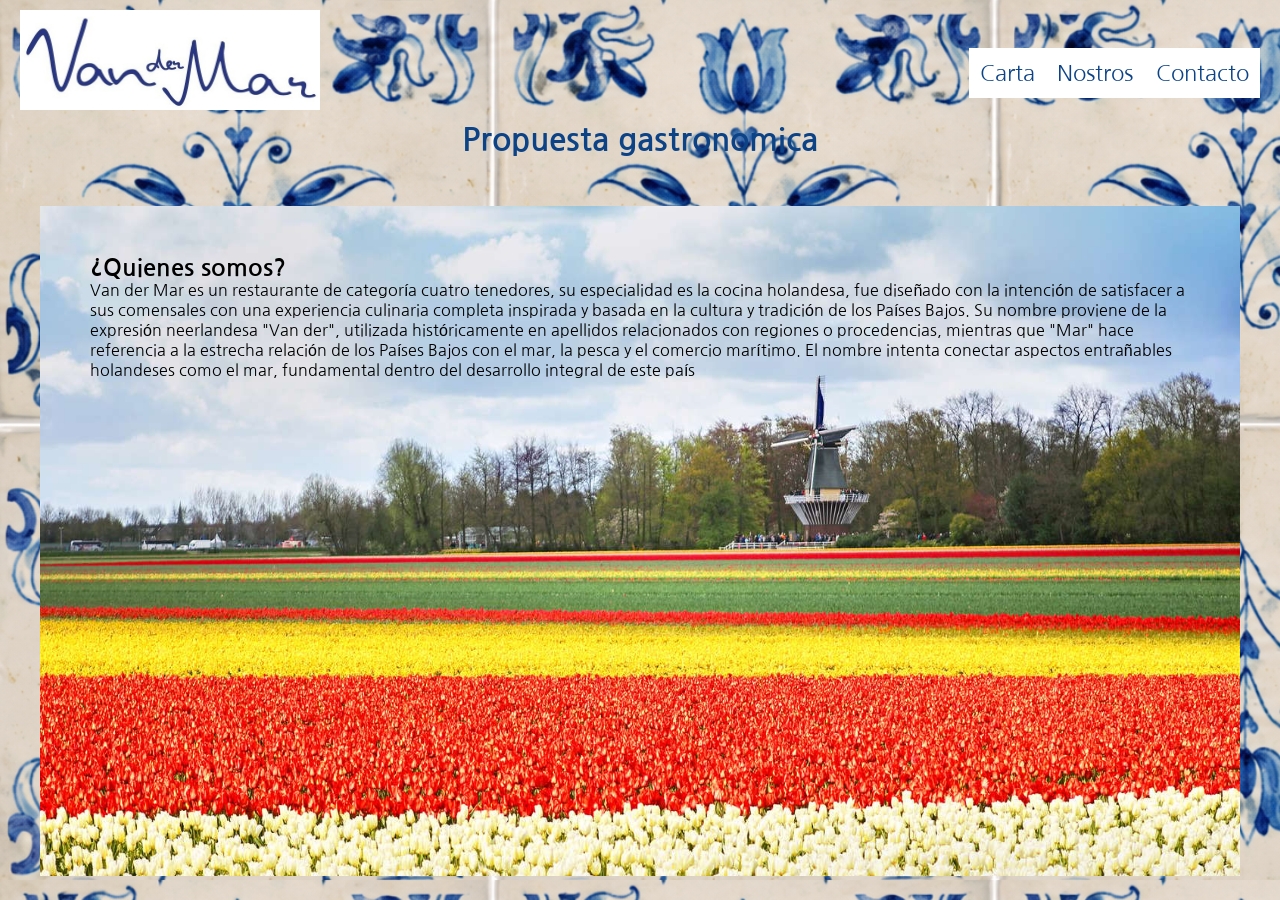
==== index.html @ b8e89042 "Update index.html" ====
<!DOCTYPE html>
<html lang="es">
<head>
    <meta charset="UTF-8">
    <meta name="viewport" content="width=device-width, initial-scale=1.0">
    <link rel="preconnect" href="https://fonts.googleapis.com">
    <link rel="preconnect" href="https://fonts.gstatic.com" crossorigin>
    <link href="https://fonts.googleapis.com/css2?family=Nanum+Gothic&display=swap" rel="stylesheet">
    <link rel="stylesheet" href="css/estilo.css">
    <title>VanderMar</title>
</head>
<body>
    <header><!--encabezado-->
        <a href="index.html">
            <img  id="logo" src="imagenes/Van_de_mar.jpeg" width="300em" height="100em"/>
        </a> 
        <nav class="menu"><!--titulo-->
            <ul class="menu-horizontal">
                
                <li><a href="carta.html">Carta</a></li>
                <li><a href="¨#">Nostros</a></li>
                <li><a href="¨#">Contacto</a></li>
            </ul>
        </nav>
    </header>
    <main >
        <h1 class="titulo">Propuesta gastronomica</h1>
        <section><!--ubicacion de los textos-->
            <div class="contenedor">
                <ul>
                    <li>
                        <img src="imagenes/c1.jpg" alt="" width="1200px" height="670px">
                            <div class="txt">
                                <h2>¿Quienes somos?</h2>
                                <p class="">
                                    Van der Mar es un restaurante de categoría cuatro tenedores, su especialidad es la cocina
                                    holandesa, fue diseñado con la intención de satisfacer a sus comensales con una experiencia
                                    culinaria completa inspirada y basada en la cultura y tradición de los Países Bajos. Su nombre
                                    proviene de la expresión neerlandesa "Van der", utilizada históricamente en apellidos
                                    relacionados con regiones o procedencias, mientras que "Mar" hace referencia a la estrecha
                                    relación de los Países Bajos con el mar, la pesca y el comercio marítimo. El nombre intenta
                                    conectar aspectos entrañables holandeses como el mar, fundamental dentro del desarrollo
                                    integral de este país
                                </p>
                            </div>
                    </li>
                    <li>
                        <img src="imagenes/c2.jpg" alt="" width="1200px" height="670px">
                            <div class="txt">
                                <h2>¿Que hacemos?</h2>
                                <p>
                                    Van der Mar es un restaurante ubicado en la zona turística de la ciudad de Trujillo que ofrece
                                    una propuesta gastronómica basada exclusivamente en la cocina holandesa tradicional y
                                    contemporánea. El establecimiento busca introducir al mercado local una alternativa
                                    innovadora y poco explorada dentro de la oferta gastronómica peruana, permitiendo a los
                                    visitantes descubrir sabores, técnicas culinarias y tradiciones propias de los Países Bajos.
                                </p>
                            </div>
                    </li>
                    <li>
                        <img src="imagenes/c3.jfif" alt="" width="1200px" height="670px">
                            <div class="txt">
                                <h2>Objetivo</h2>
                                <p>
                                    Ofrecer una experiencia gastronómica auténtica basada en la cocina holandesa, satisfaciendo
                                    las necesidades de un público que busca propuestas innovadoras, exclusivas y de alta calidad
                                    en la ciudad de Trujillo. Asimismo, se busca posicionar a Var del Mar como un referente de
                                    gastronomía internacional dentro del Perú, diferenciándose de la competencia mediante una
                                    oferta especializada, sostenible, y rentable capaz de generar valor cultural y económico dentro
                                    del sector turístico y gastronómico local.
                                </p>
                            </div>
                    </li>
                   </ul>
            </div>
        </section>
    </main>
    <footer>
        <!--pie de pagina-->
    </footer>
</body>
---- css/estilo.css ----
@import url(general.css);
@import url(menu_horizontal.css);
@import url(texto.css);
@import url(carta.css);
@import url(contenedor.css);
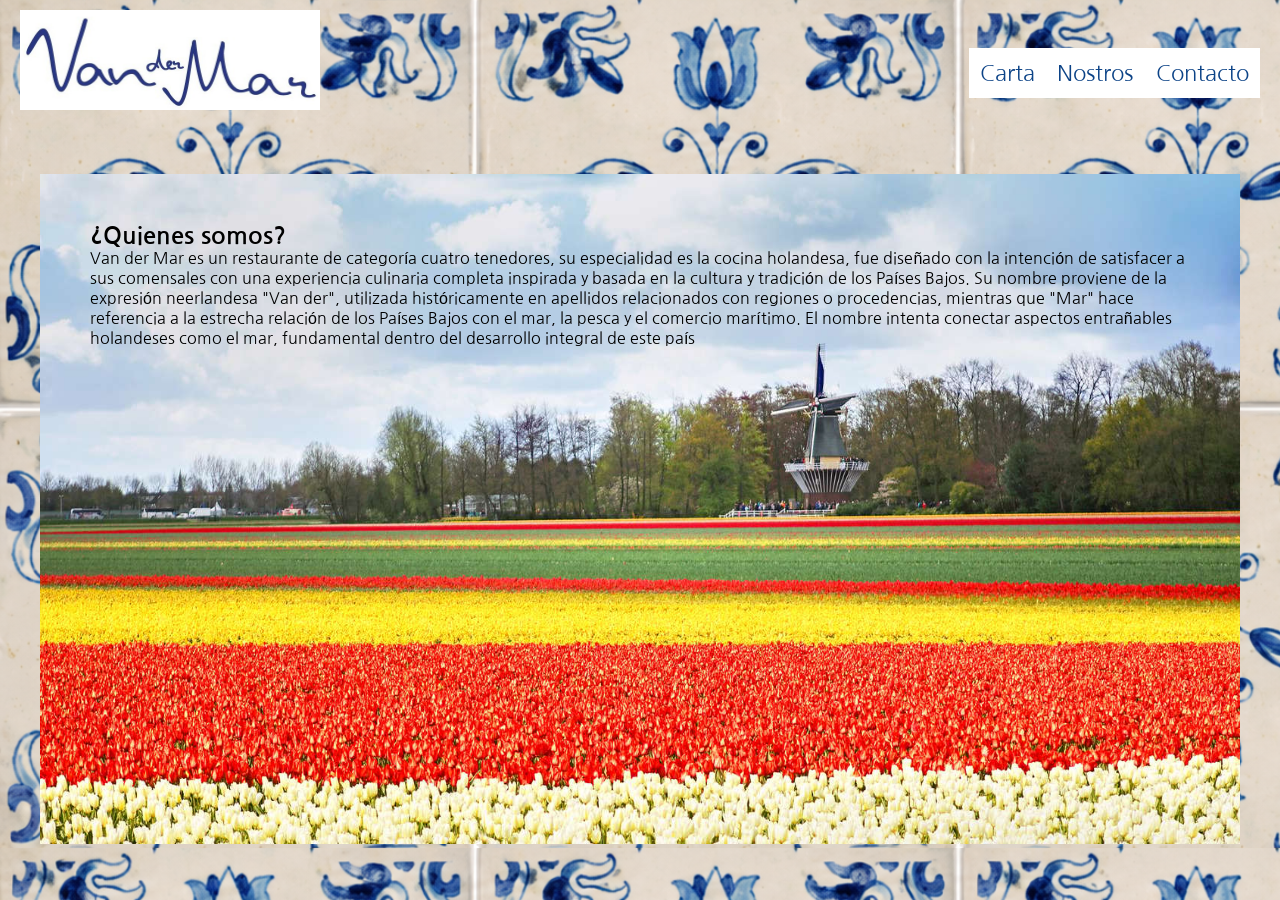
==== commit dfe06d47: "Update index.html" ====
--- a/index.html
+++ b/index.html
@@ -24,7 +24,6 @@
         </nav>
     </header>
     <main >
-        <h1 class="titulo">Propuesta gastronomica</h1>
         <section><!--ubicacion de los textos-->
             <div class="contenedor">
                 <ul>
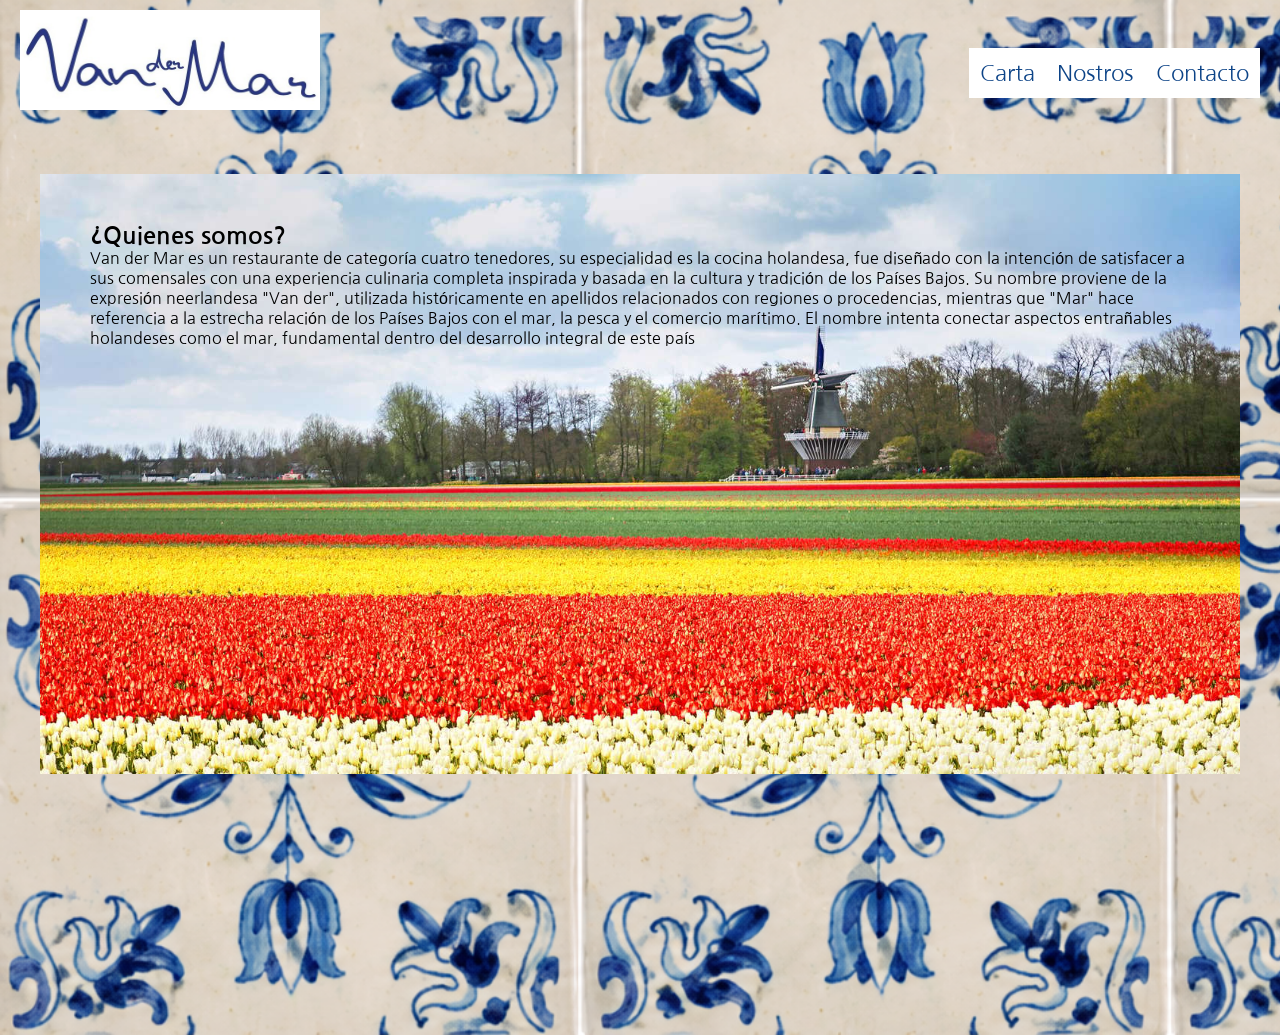
==== commit c194c28c: "Update index.html" ====
--- a/index.html
+++ b/index.html
@@ -28,7 +28,7 @@
             <div class="contenedor">
                 <ul>
                     <li>
-                        <img src="imagenes/c1.jpg" alt="" width="1200px" height="670px">
+                        <img src="imagenes/c1.jpg" alt="" >
                             <div class="txt">
                                 <h2>¿Quienes somos?</h2>
                                 <p class="">
@@ -44,7 +44,7 @@
                             </div>
                     </li>
                     <li>
-                        <img src="imagenes/c2.jpg" alt="" width="1200px" height="670px">
+                        <img src="imagenes/c2.jpg" alt="" >
                             <div class="txt">
                                 <h2>¿Que hacemos?</h2>
                                 <p>
@@ -57,7 +57,7 @@
                             </div>
                     </li>
                     <li>
-                        <img src="imagenes/c3.jfif" alt="" width="1200px" height="670px">
+                        <img src="imagenes/c3.jfif" alt="">
                             <div class="txt">
                                 <h2>Objetivo</h2>
                                 <p>
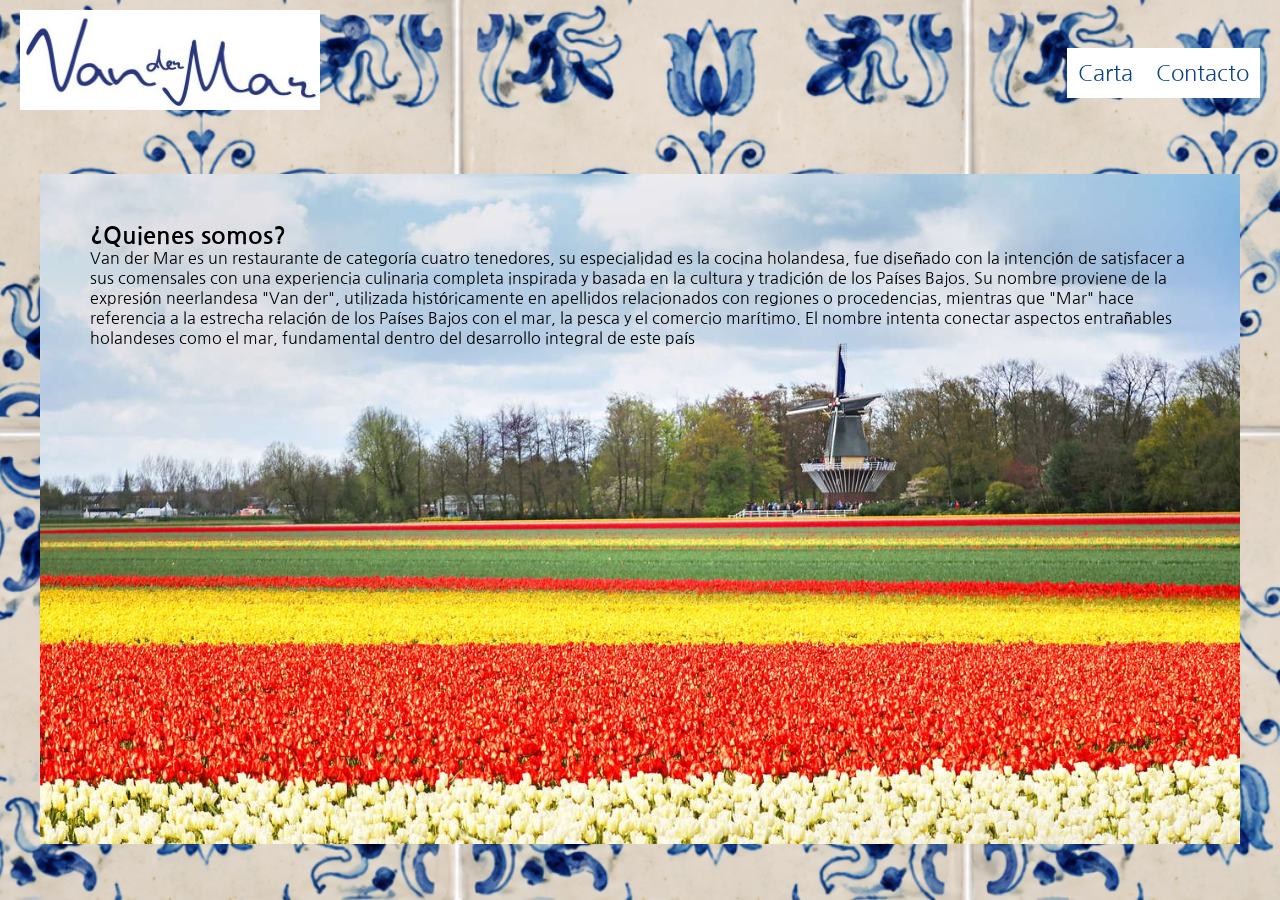
==== commit 5efddbc7: "Add files via upload" ====
--- a/index.html
+++ b/index.html
@@ -16,10 +16,8 @@
         </a> 
         <nav class="menu"><!--titulo-->
             <ul class="menu-horizontal">
-                
                 <li><a href="carta.html">Carta</a></li>
-                <li><a href="¨#">Nostros</a></li>
-                <li><a href="¨#">Contacto</a></li>
+                <li><a href="contacto.html">Contacto</a></li>
             </ul>
         </nav>
     </header>
@@ -77,4 +75,4 @@
     <footer>
         <!--pie de pagina-->
     </footer>
-</body>
+</body>
--- a/css/estilo.css
+++ b/css/estilo.css
@@ -2,4 +2,4 @@
 @import url(menu_horizontal.css);
 @import url(texto.css);
 @import url(carta.css);
-@import url(contenedor.css);
+@import url(contenedor.css);
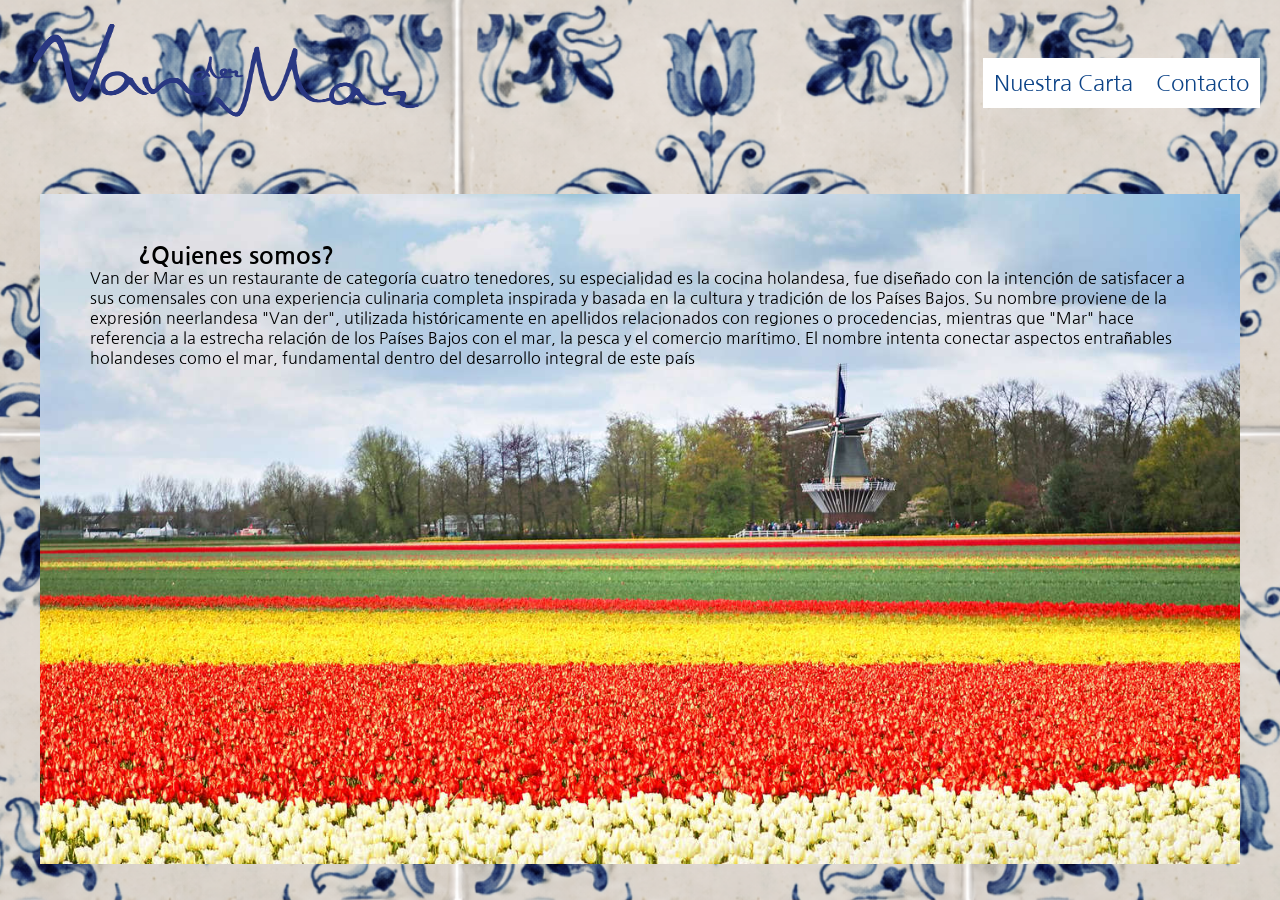
==== commit 462e4e92: "Add files via upload" ====
--- a/index.html
+++ b/index.html
@@ -12,11 +12,29 @@
 <body>
     <header><!--encabezado-->
         <a href="index.html">
-            <img  id="logo" src="imagenes/Van_de_mar.jpeg" width="300em" height="100em"/>
+            <img  id="logo" src="imagenes/Van_de_mar.png" width="400em" height="120em"/>
         </a> 
         <nav class="menu"><!--titulo-->
             <ul class="menu-horizontal">
-                <li><a href="carta.html">Carta</a></li>
+                <li><a href="#">Nuestra Carta</a>
+                    <ul class="menu-vertical"> <!--menu de las cartas-->
+                         <li>
+                            <a href="entradas.html">Entradas</a>
+                        </li>
+                        <li>
+                            <a href="fondos.html">Fondos</a>
+                        </li>
+                        <li>
+                            <a href="postres.html">Postres</a>
+                        </li>
+                        <li>
+                            <a href="bebidas.html">Bebidas</a>
+                        </li>
+                        <li>
+                            <a href="ninos.html">Niños</a>
+                        </li>
+                    </ul>
+                </li>
                 <li><a href="contacto.html">Contacto</a></li>
             </ul>
         </nav>
--- a/css/estilo.css
+++ b/css/estilo.css
@@ -1,5 +1,2 @@
 @import url(general.css);
-@import url(menu_horizontal.css);
-@import url(texto.css);
-@import url(carta.css);
-@import url(contenedor.css);+@import url(menus.css);
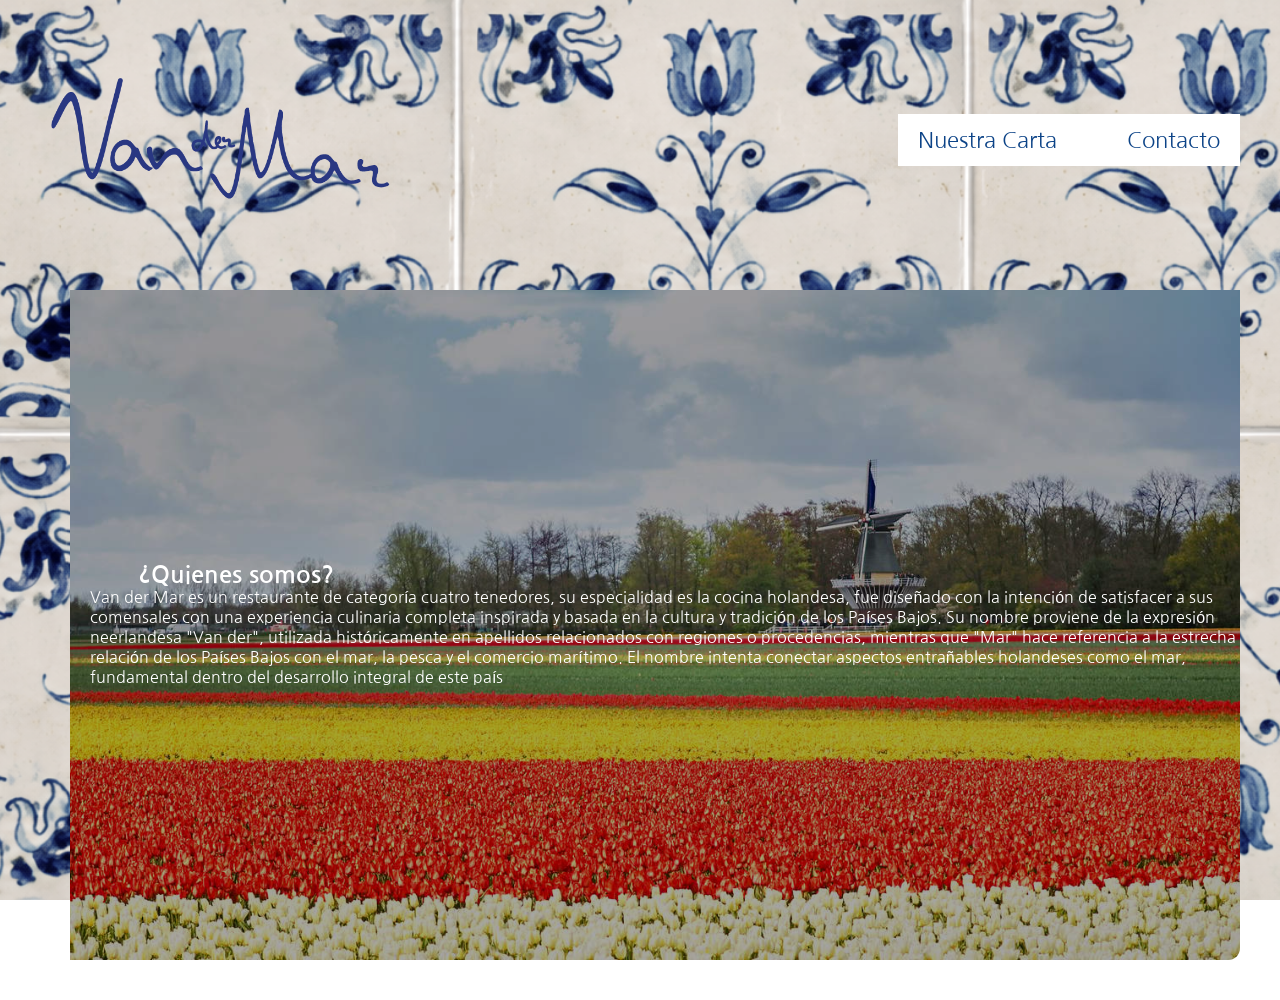
==== commit 93c03794: "Add files via upload" ====
--- a/index.html
+++ b/index.html
@@ -7,13 +7,18 @@
     <link rel="preconnect" href="https://fonts.gstatic.com" crossorigin>
     <link href="https://fonts.googleapis.com/css2?family=Nanum+Gothic&display=swap" rel="stylesheet">
     <link rel="stylesheet" href="css/estilo.css">
+    
     <title>VanderMar</title>
 </head>
 <body>
+<div class="container">
     <header><!--encabezado-->
         <a href="index.html">
-            <img  id="logo" src="imagenes/Van_de_mar.png" width="400em" height="120em"/>
-        </a> 
+            <img  id="logo" src="imagenes/Van_de_mar.png" alt="Logo"/>
+        </a>
+        <button class="menu-toggle">
+            ☰
+        </button>
         <nav class="menu"><!--titulo-->
             <ul class="menu-horizontal">
                 <li><a href="#">Nuestra Carta</a>
@@ -40,7 +45,7 @@
         </nav>
     </header>
     <main >
-        <section><!--ubicacion de los textos-->
+        <section class="contacto-grid"><!--ubicacion de los textos-->
             <div class="contenedor">
                 <ul>
                     <li>
@@ -93,4 +98,6 @@
     <footer>
         <!--pie de pagina-->
     </footer>
+    <script src="script/script.js"></script>
+</div>
 </body>
--- a/css/estilo.css
+++ b/css/estilo.css
@@ -1,2 +1,242 @@
-@import url(general.css);
-@import url(menus.css);
+*{
+    margin: 0;
+    padding: 0;
+    box-sizing: border-box;
+    font-family: "Nanum Gothic", sans-serif;
+    font-weight: 1em;
+}
+body{
+    background-image: url(../imagenes/fondo.png);
+    background-size: cover;
+    background-position: center;
+    background-repeat: no-repeat;
+    background-attachment: fixed;
+    
+}
+header {
+    display:flex;
+    flex-direction:row;
+    justify-content:space-between;
+    align-items:center;
+    gap:30px;
+    padding:20px 0;
+    flex-wrap:wrap;
+}
+nav{
+    margin-left:auto;
+    background-color: rgb(255, 255, 255);
+    font-size: 1.4em;
+}
+.container{
+    width:100%;
+    max-width:1200px;
+    margin:40px auto;
+    overflow:hidden;
+    border-radius:12px;
+}
+.contacto-grid{
+    display:grid;
+    grid-template-columns:1fr 1fr;
+    gap:30px;
+    width:min(1200px,95%);
+    margin:auto;
+}
+.contacto{
+    margin: 1em 1em 1em 1em;
+    background-color: rgb(255, 255, 255);
+    list-style: none;
+}
+h1{
+    margin-left: 1em;
+    text-align: left;
+    }
+h2{
+    margin-left: 2em;
+}
+.txt_c{
+    margin-left: 4em;  
+}
+.titulo{
+    color: rgb(12, 67, 135);
+}
+.rc1{
+    display: block;
+    margin: auto; 
+}
+#logo{
+    width:100%;
+    max-width:350px;
+    height:auto;
+}
+
+/*tongle*/
+.menu-toggle{
+    display:none;
+    font-size:2rem;
+    background:none;
+    border:none;
+    cursor:pointer;
+}
+
+@media (max-width:768px){
+
+    .menu-toggle{
+
+        display:block;
+
+    }
+    .menu{
+
+    display:none;
+    position:relative;
+
+    }
+    .menu.activo{
+
+        display:block;
+
+    }
+    .contacto-grid{
+
+        grid-template-columns:1fr;
+
+    }
+    .txt{
+        padding:60px;
+    }
+
+    .txt h2{
+        font-size:2.5rem;
+    }
+
+    .txt p{
+        font-size:1.2rem;
+        max-width:700px;
+    }
+        header{
+        display:flex;
+        flex-direction:column;
+        align-items:center;
+        gap:20px;
+    }
+
+}
+/*mh*/
+.menu-horizontal{
+    display:flex;
+    gap:30px;
+    list-style:none;
+    align-items:center;
+    padding:0;
+    margin:0;
+}
+
+.menu-horizontal > li{
+    position: relative;
+}
+.menu-horizontal > li:hover > .menu-vertical{
+    display: block;
+}
+.menu-horizontal a{
+    display:block;
+    padding:12px 20px;
+    color:#0c4387;
+    text-decoration:none;
+    transition:.3s;
+}
+.menu-horizontal a:hover{
+    background:#87ceeb;
+    border-radius:6px;
+}
+
+.menu-horizontal > li:hover{
+    
+    background: skyblue;
+}
+
+/*menu de la carta del restaurant*/
+.carta_fondos{
+    width: min(1200px, 100%);
+    margin: 40px auto;
+}
+
+.carta_fondos img{
+    width: 100%;
+    display: block;
+    margin-bottom: 20px;
+    border-radius: 8px;
+}
+.menu-vertical{
+    display:none;
+    position:absolute;
+    top:100%;
+    left:0;
+    list-style:none;
+    background:rgb(255, 255, 255);
+    min-width:220px;
+    box-shadow:0 5px 15px rgba(0,0,0,.2);
+    padding:0;
+    z-index:2000;
+}
+
+.menu-vertical li:hover{
+    background-color: black;
+}
+.menu-vertical li a{
+    display: block;
+    color: rgb(12, 67, 135);
+    padding: 15px 15px 15px 20px;
+    text-decoration: none;
+}
+/* carrusel de imagenes */
+.contenedor{
+    width: 1200px;
+    height: auto;
+    margin: 50px auto 0;
+    overflow: hidden;
+}
+.contenedor img{
+    width:100%;
+    height:670px;
+    object-fit:cover;
+    display:block;
+}
+.contenedor ul{
+    display: flex;
+    padding: 0;
+    width: 300%;
+    animation: slide 15s infinite alternate ease-in-out;
+}
+.contenedor li{
+    width: 100%;
+    list-style: none;
+    position: relative;
+}
+
+.txt{   
+     color: rgb(0, 0, 0);
+    position:absolute;
+    inset:0;
+    display:flex;
+    flex-direction:column;
+    justify-content:center;
+    padding:20px;
+    color:white;
+    background:rgba(0,0,0,.35);
+}
+.contenedor img{
+    width: 100%;
+}
+@keyframes slide {
+    0%,25%{
+        margin-left: 0;
+    }
+
+    35%,60%{
+        margin-left: -100%;
+    }
+
+    70%,100%{
+        margin-left: -200%;
+    }
+}
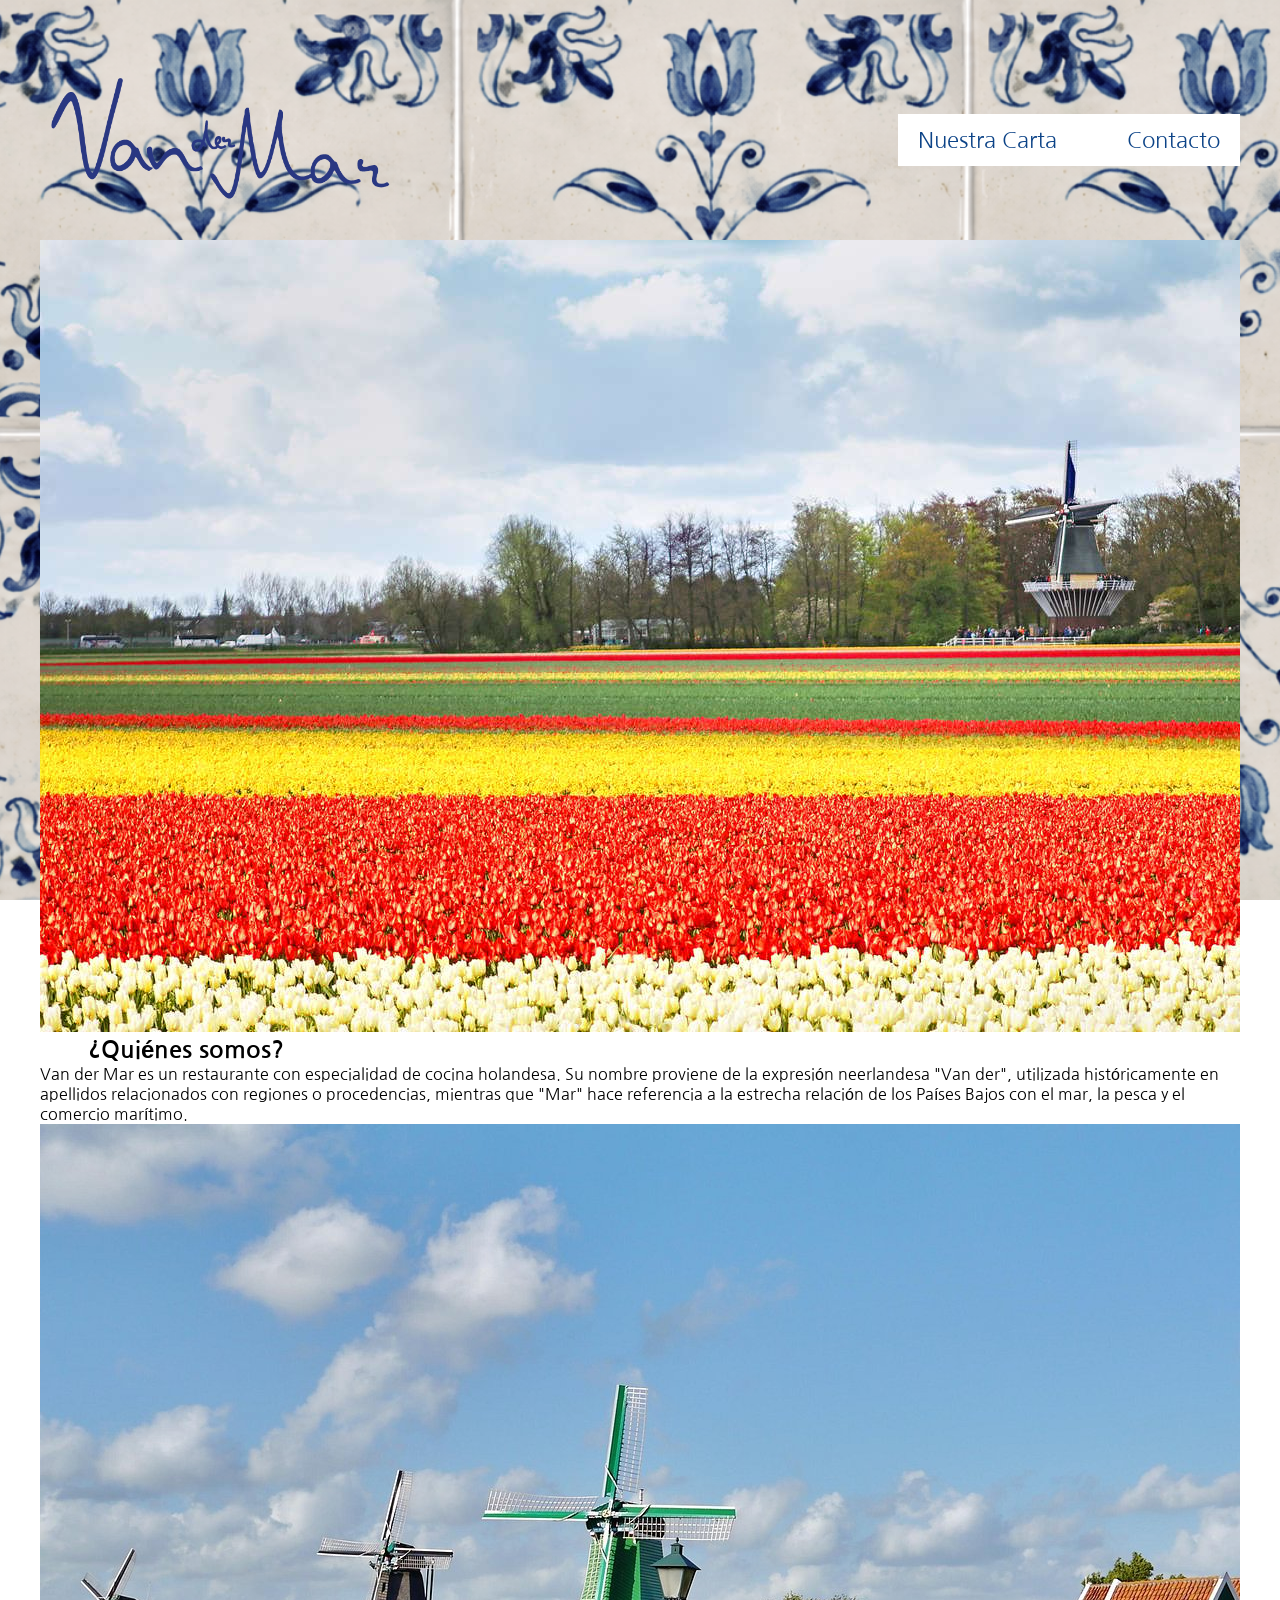
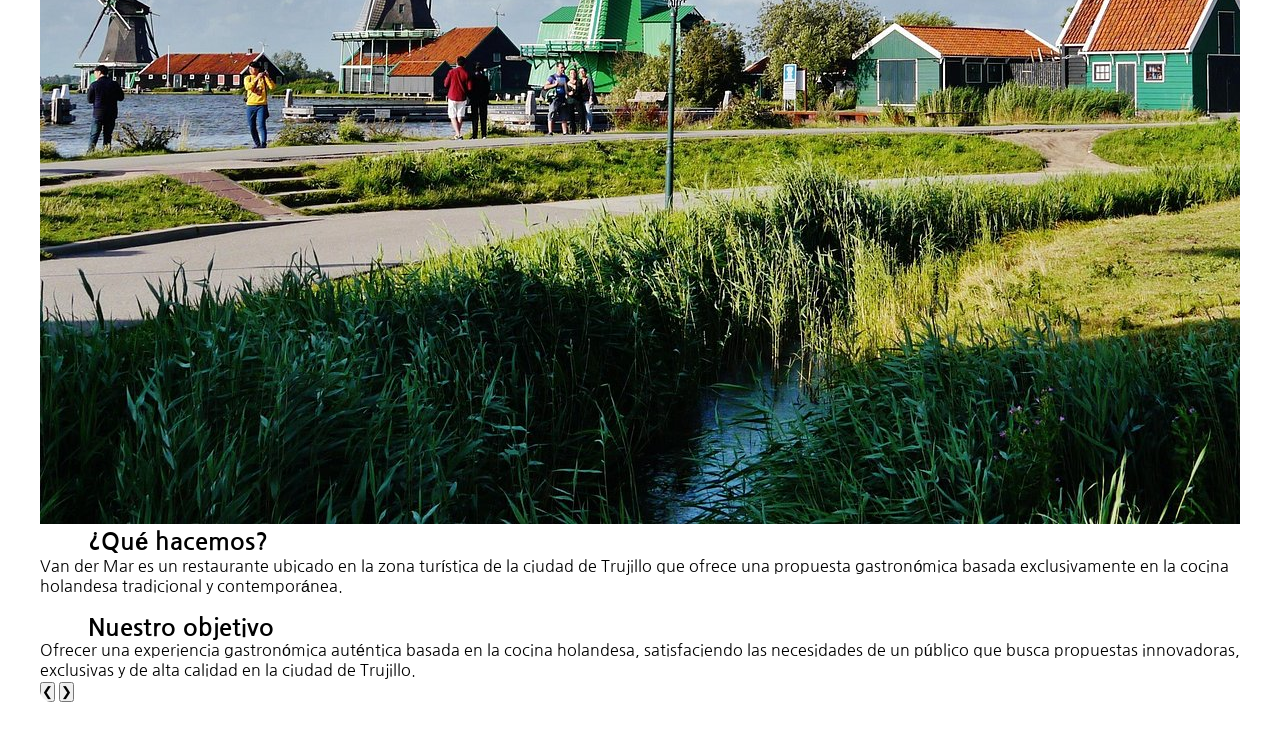
==== commit afdfb632: "Update index.html" ====
--- a/index.html
+++ b/index.html
@@ -45,54 +45,52 @@
         </nav>
     </header>
     <main >
-        <section class="contacto-grid"><!--ubicacion de los textos-->
-            <div class="contenedor">
-                <ul>
-                    <li>
-                        <img src="imagenes/c1.jpg" alt="" >
-                            <div class="txt">
-                                <h2>¿Quienes somos?</h2>
-                                <p class="">
-                                    Van der Mar es un restaurante de categoría cuatro tenedores, su especialidad es la cocina
-                                    holandesa, fue diseñado con la intención de satisfacer a sus comensales con una experiencia
-                                    culinaria completa inspirada y basada en la cultura y tradición de los Países Bajos. Su nombre
-                                    proviene de la expresión neerlandesa "Van der", utilizada históricamente en apellidos
-                                    relacionados con regiones o procedencias, mientras que "Mar" hace referencia a la estrecha
-                                    relación de los Países Bajos con el mar, la pesca y el comercio marítimo. El nombre intenta
-                                    conectar aspectos entrañables holandeses como el mar, fundamental dentro del desarrollo
-                                    integral de este país
-                                </p>
-                            </div>
-                    </li>
-                    <li>
-                        <img src="imagenes/c2.jpg" alt="" >
-                            <div class="txt">
-                                <h2>¿Que hacemos?</h2>
-                                <p>
-                                    Van der Mar es un restaurante ubicado en la zona turística de la ciudad de Trujillo que ofrece
-                                    una propuesta gastronómica basada exclusivamente en la cocina holandesa tradicional y
-                                    contemporánea. El establecimiento busca introducir al mercado local una alternativa
-                                    innovadora y poco explorada dentro de la oferta gastronómica peruana, permitiendo a los
-                                    visitantes descubrir sabores, técnicas culinarias y tradiciones propias de los Países Bajos.
-                                </p>
-                            </div>
-                    </li>
-                    <li>
-                        <img src="imagenes/c3.jfif" alt="">
-                            <div class="txt">
-                                <h2>Objetivo</h2>
-                                <p>
-                                    Ofrecer una experiencia gastronómica auténtica basada en la cocina holandesa, satisfaciendo
-                                    las necesidades de un público que busca propuestas innovadoras, exclusivas y de alta calidad
-                                    en la ciudad de Trujillo. Asimismo, se busca posicionar a Var del Mar como un referente de
-                                    gastronomía internacional dentro del Perú, diferenciándose de la competencia mediante una
-                                    oferta especializada, sostenible, y rentable capaz de generar valor cultural y económico dentro
-                                    del sector turístico y gastronómico local.
-                                </p>
-                            </div>
-                    </li>
-                   </ul>
-            </div>
+        <section ><!--ubicacion de los textos-->
+            <div class="carrusel">
+                <div class="slides">
+                   
+                    <div class="slide">
+                        <img src="imagenes/c1.jpg" alt="">
+                        <div class="texto-slide">
+                            <h2>¿Quiénes somos?</h2>
+                            <p>
+                                Van der Mar es un restaurante con especialidad de cocina holandesa. Su nombre
+                                proviene de la expresión neerlandesa "Van der", utilizada históricamente en apellidos
+                                relacionados con regiones o procedencias, mientras que "Mar" hace referencia a la estrecha
+                                relación de los Países Bajos con el mar, la pesca y el comercio marítimo.
+                            </p>
+                        </div>
+                    </div>
+                    <div class="slide">
+                        <img src="imagenes/c2.jpg" alt="">
+                        <div class="texto-slide">
+                            <h2>¿Qué hacemos?</h2>
+                            <p>
+                                Van der Mar es un restaurante ubicado en la zona turística de la ciudad de Trujillo que ofrece
+                                una propuesta gastronómica basada exclusivamente en la cocina holandesa tradicional y
+                                contemporánea.
+                            </p>
+                        </div>
+                    </div>
+                    <div class="slide">
+                        <img src="imagenes/c3.jpg"alt="">
+                        <div class="texto-slide">
+                            <h2>Nuestro objetivo</h2>
+                            <p>
+                                Ofrecer una experiencia gastronómica auténtica basada en la cocina holandesa, satisfaciendo
+                                las necesidades de un público que busca propuestas innovadoras, exclusivas y de alta calidad
+                                en la ciudad de Trujillo.
+                            </p>
+                        </div>
+                    </div>
+                
+                </div>
+                    <button class="prev">
+                        ❮
+                    </button>
+                    <button class="next">
+                        ❯
+                    </button>
         </section>
     </main>
     <footer>
@@ -100,4 +98,4 @@
     </footer>
     <script src="script/script.js"></script>
 </div>
-</body>+</body>
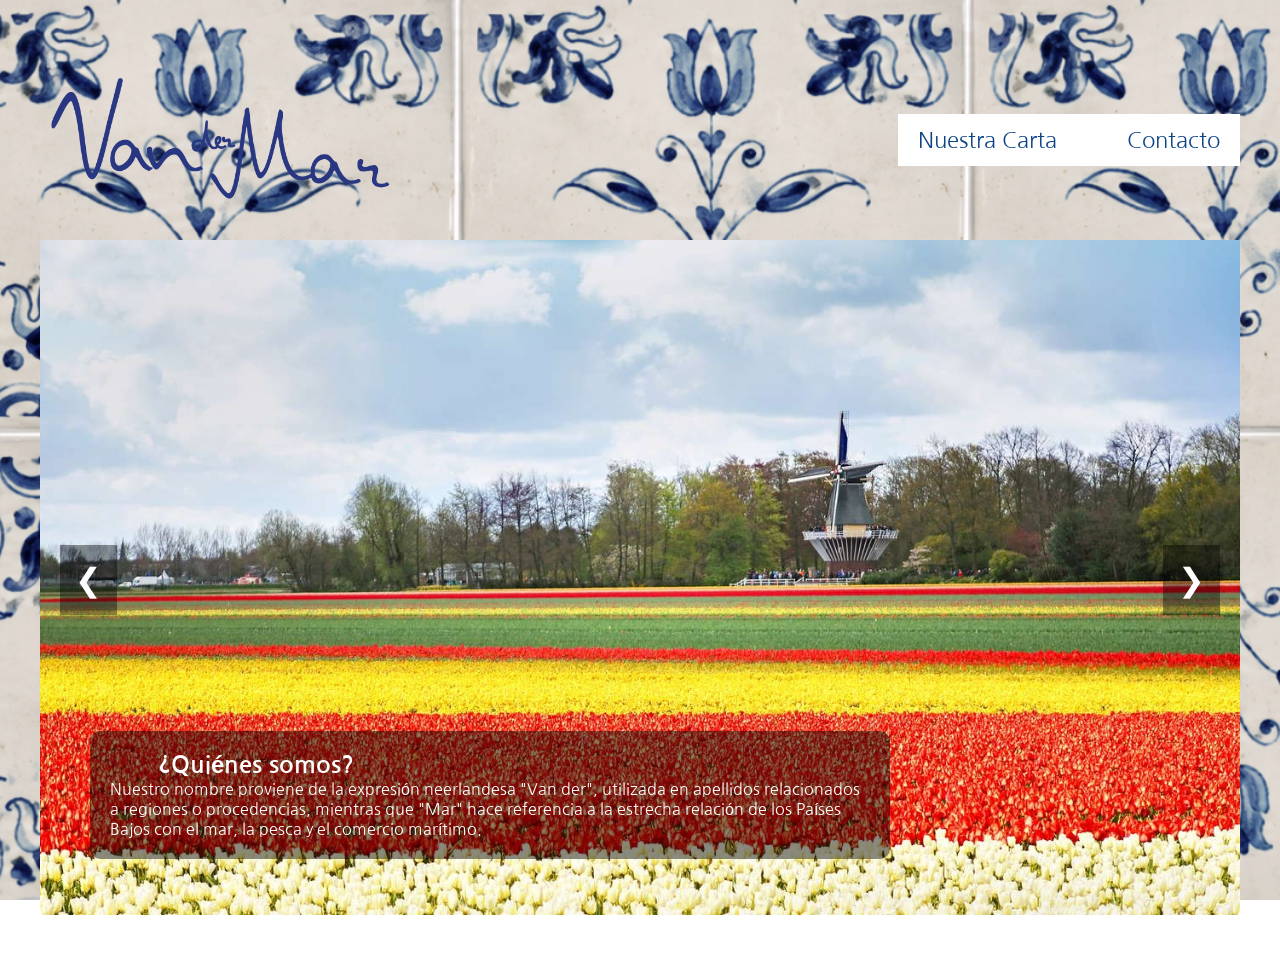
==== commit 15ca5a9f: "Update index.html" ====
--- a/index.html
+++ b/index.html
@@ -54,9 +54,8 @@
                         <div class="texto-slide">
                             <h2>¿Quiénes somos?</h2>
                             <p>
-                                Van der Mar es un restaurante con especialidad de cocina holandesa. Su nombre
-                                proviene de la expresión neerlandesa "Van der", utilizada históricamente en apellidos
-                                relacionados con regiones o procedencias, mientras que "Mar" hace referencia a la estrecha
+                                Nuestro nombre proviene de la expresión neerlandesa "Van der", utilizada en apellidos
+                                relacionados a regiones o procedencias, mientras que "Mar" hace referencia a la estrecha
                                 relación de los Países Bajos con el mar, la pesca y el comercio marítimo.
                             </p>
                         </div>
--- a/css/estilo.css
+++ b/css/estilo.css
@@ -34,13 +34,7 @@
     overflow:hidden;
     border-radius:12px;
 }
-.contacto-grid{
-    display:grid;
-    grid-template-columns:1fr 1fr;
-    gap:30px;
-    width:min(1200px,95%);
-    margin:auto;
-}
+
 .contacto{
     margin: 1em 1em 1em 1em;
     background-color: rgb(255, 255, 255);
@@ -189,54 +183,73 @@
     text-decoration: none;
 }
 /* carrusel de imagenes */
-.contenedor{
-    width: 1200px;
-    height: auto;
-    margin: 50px auto 0;
-    overflow: hidden;
-}
-.contenedor img{
-    width:100%;
-    height:670px;
-    object-fit:cover;
-    display:block;
-}
-.contenedor ul{
-    display: flex;
-    padding: 0;
-    width: 300%;
-    animation: slide 15s infinite alternate ease-in-out;
-}
-.contenedor li{
-    width: 100%;
-    list-style: none;
+.carrusel{
+    position:relative;
+    overflow:hidden;
+    width:100%;
+    max-width:1200px;
+    margin:auto;
+}
+.slides{
+    display:flex;
+    transition:transform .5s ease;
+}
+.slides img{
+    width:100%;
+    flex-shrink:0;
+}
+.prev,
+.next{
+    position:absolute;
+    top:50%;
+    transform:translateY(-50%);
+    font-size:2rem;
+    border:none;
+    background:rgba(0,0,0,.4);
+    color:white;
+    cursor:pointer;
+    padding:15px;
+}
+.prev{
+
+    left:20px;
+
+}
+.next{
+
+    right:20px;
+
+}
+.slide{
     position: relative;
-}
-
-.txt{   
-     color: rgb(0, 0, 0);
-    position:absolute;
-    inset:0;
-    display:flex;
-    flex-direction:column;
-    justify-content:center;
+    min-width: 100%;
+}
+.texto-slide{
+    position: absolute;
+    left: 50px;
+    bottom: 60px;
+    color: white;
+    max-width: 800px;
+    background: rgba(0,0,0,.45);
     padding:20px;
-    color:white;
-    background:rgba(0,0,0,.35);
-}
-.contenedor img{
-    width: 100%;
-}
-@keyframes slide {
-    0%,25%{
-        margin-left: 0;
-    }
-
-    35%,60%{
-        margin-left: -100%;
-    }
-
-    70%,100%{
-        margin-left: -200%;
-    }
-}+    border-radius:10px;
+}
+@media (max-width:768px){
+
+    .texto-slide{
+        left:20px;
+        right:20px;
+        bottom:20px;
+        max-width:100%;
+        padding:15px;
+    }
+
+    .texto-slide h2{
+        font-size:1.5rem;
+    }
+
+    .texto-slide p{
+        font-size:0.9rem;
+    }
+
+}
